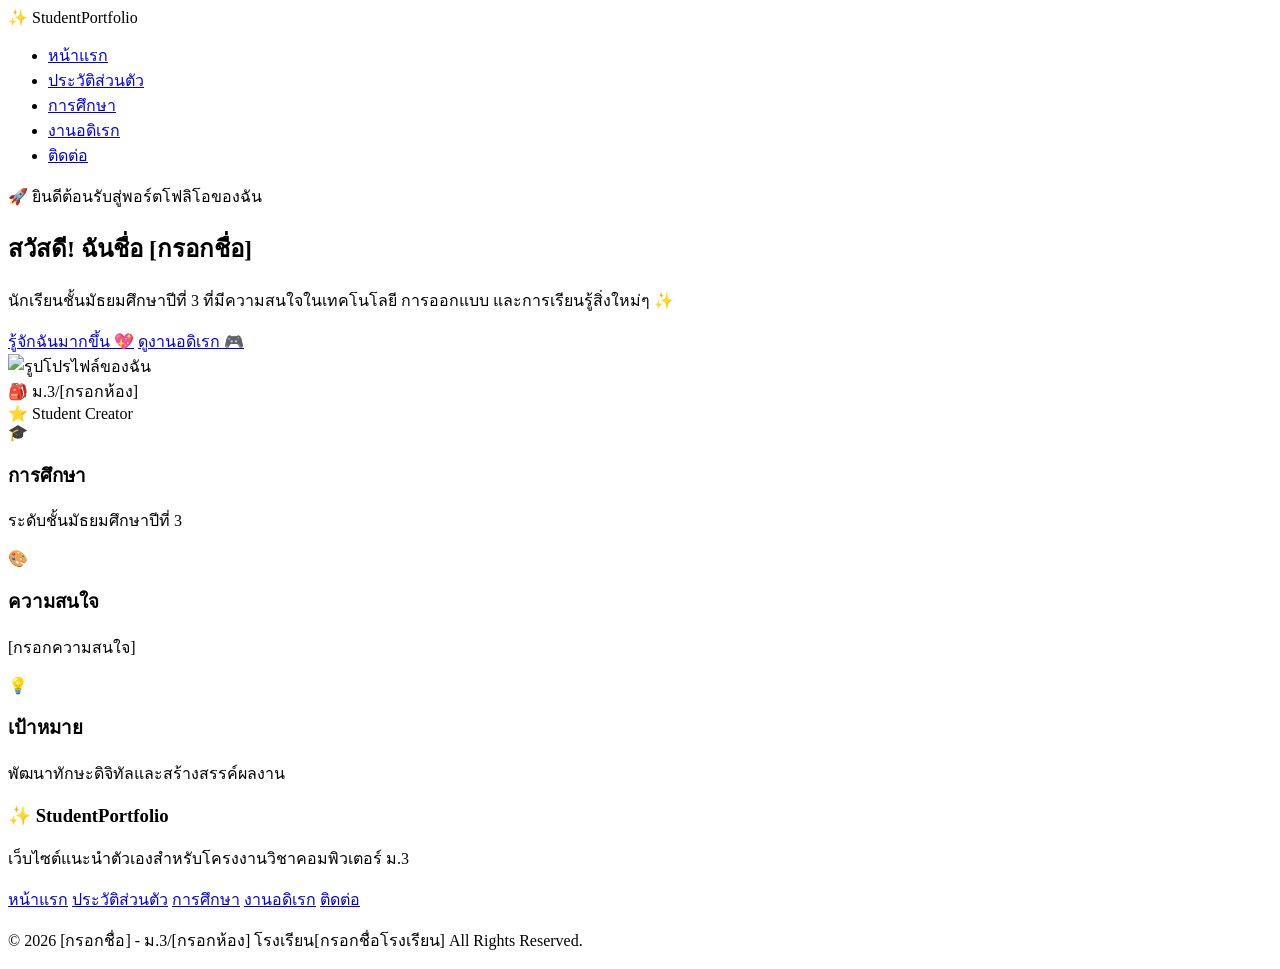
==== index.html @ 70a2127f "Create index.html" ====
<!DOCTYPE html>
<html lang="th">
<head>
    <meta charset="UTF-8">
    <meta name="viewport" content="width=device-width, initial-scale=1.0">
    <title>หน้าแรก - Modern Cartoon Portfolio</title>
    <link rel="stylesheet" href="style.css">
    <link href="https://fonts.googleapis.com/css2?family=Kanit:wght@300;400;600;700&display=swap" rel="stylesheet">
</head>
<body>

    <header class="navbar-container">
        <nav class="navbar">
            <div class="logo">✨ StudentPortfolio</div>
            <ul class="nav-links">
                <li><a href="index.html" class="active">หน้าแรก</a></li>
                <li><a href="profile.html">ประวัติส่วนตัว</a></li>
                <li><a href="education.html">การศึกษา</a></li>
                <li><a href="hobby.html">งานอดิเรก</a></li>
                <li><a href="contact.html">ติดต่อ</a></li>
            </ul>
        </nav>
    </header>

    <main>
        <section class="hero-section">
            <div class="hero-content">
                <span class="badge">🚀 ยินดีต้อนรับสู่พอร์ตโฟลิโอของฉัน</span>
                <h1 class="hero-title">สวัสดี! ฉันชื่อ <span class="highlight">[กรอกชื่อ]</span></h1>
                <p class="hero-subtitle">นักเรียนชั้นมัธยมศึกษาปีที่ 3 ที่มีความสนใจในเทคโนโลยี การออกแบบ และการเรียนรู้สิ่งใหม่ๆ ✨</p>
                
                <div class="hero-buttons">
                    <a href="profile.html" class="btn btn-primary">รู้จักฉันมากขึ้น 💖</a>
                    <a href="hobby.html" class="btn btn-secondary">ดูงานอดิเรก 🎮</a>
                </div>
            </div>

            <div class="hero-image-container">
                <div class="profile-bg-circle"></div>
                <img src="https://placehold.co/400x400/FF80AB/FFFFFF/png?text=My+Profile" alt="รูปโปรไฟล์ของฉัน" class="hero-profile-img">
                <div class="floating-badge badge-1">🎒 ม.3/[กรอกห้อง]</div>
                <div class="floating-badge badge-2">⭐ Student Creator</div>
            </div>
        </section>

        <section class="quick-highlights">
            <div class="highlight-card">
                <div class="card-icon">🎓</div>
                <h3>การศึกษา</h3>
                <p>ระดับชั้นมัธยมศึกษาปีที่ 3</p>
            </div>
            <div class="highlight-card">
                <div class="card-icon">🎨</div>
                <h3>ความสนใจ</h3>
                <p>[กรอกความสนใจ]</p>
            </div>
            <div class="highlight-card">
                <div class="card-icon">💡</div>
                <h3>เป้าหมาย</h3>
                <p>พัฒนาทักษะดิจิทัลและสร้างสรรค์ผลงาน</p>
            </div>
        </section>
    </main>

    <footer class="footer">
        <div class="footer-content">
            <div class="footer-brand">
                <h3>✨ StudentPortfolio</h3>
                <p>เว็บไซต์แนะนำตัวเองสำหรับโครงงานวิชาคอมพิวเตอร์ ม.3</p>
            </div>
            <div class="footer-links">
                <a href="index.html">หน้าแรก</a>
                <a href="profile.html">ประวัติส่วนตัว</a>
                <a href="education.html">การศึกษา</a>
                <a href="hobby.html">งานอดิเรก</a>
                <a href="contact.html">ติดต่อ</a>
            </div>
        </div>
        <div class="footer-bottom">
            <p>&copy; 2026 [กรอกชื่อ] - ม.3/[กรอกห้อง] โรงเรียน[กรอกชื่อโรงเรียน] All Rights Reserved.</p>
        </div>
    </footer>

</body>
</html>
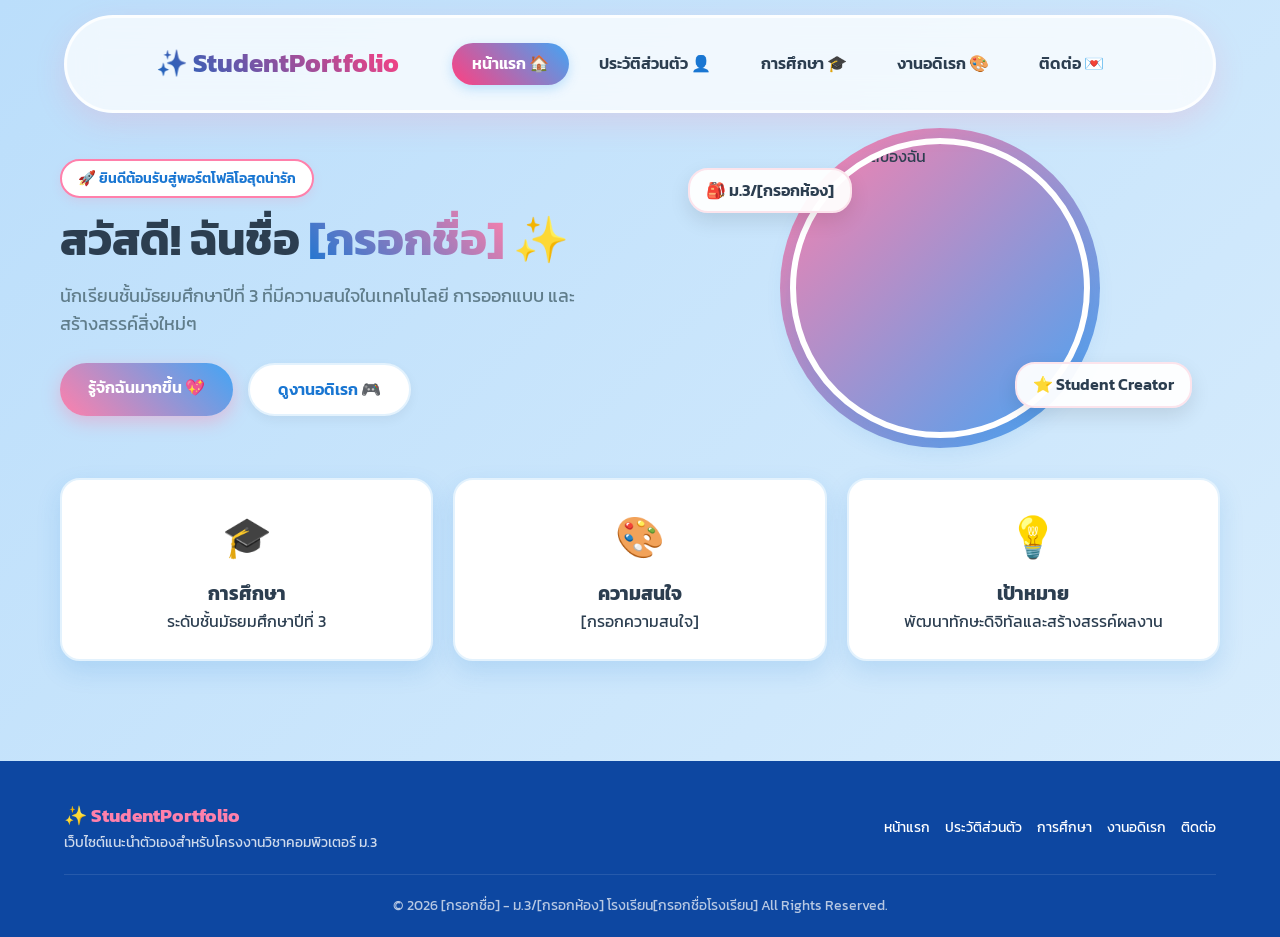
==== commit b7138367: "Update index.html" ====
--- a/index.html
+++ b/index.html
@@ -13,11 +13,11 @@
         <nav class="navbar">
             <div class="logo">✨ StudentPortfolio</div>
             <ul class="nav-links">
-                <li><a href="index.html" class="active">หน้าแรก</a></li>
-                <li><a href="profile.html">ประวัติส่วนตัว</a></li>
-                <li><a href="education.html">การศึกษา</a></li>
-                <li><a href="hobby.html">งานอดิเรก</a></li>
-                <li><a href="contact.html">ติดต่อ</a></li>
+                <li><a href="index.html" class="active">หน้าแรก 🏠</a></li>
+                <li><a href="profile.html">ประวัติส่วนตัว 👤</a></li>
+                <li><a href="education.html">การศึกษา 🎓</a></li>
+                <li><a href="hobby.html">งานอดิเรก 🎨</a></li>
+                <li><a href="contact.html">ติดต่อ 💌</a></li>
             </ul>
         </nav>
     </header>
@@ -25,9 +25,9 @@
     <main>
         <section class="hero-section">
             <div class="hero-content">
-                <span class="badge">🚀 ยินดีต้อนรับสู่พอร์ตโฟลิโอของฉัน</span>
-                <h1 class="hero-title">สวัสดี! ฉันชื่อ <span class="highlight">[กรอกชื่อ]</span></h1>
-                <p class="hero-subtitle">นักเรียนชั้นมัธยมศึกษาปีที่ 3 ที่มีความสนใจในเทคโนโลยี การออกแบบ และการเรียนรู้สิ่งใหม่ๆ ✨</p>
+                <span class="badge">🚀 ยินดีต้อนรับสู่พอร์ตโฟลิโอสุดน่ารัก</span>
+                <h1 class="hero-title">สวัสดี! ฉันชื่อ <span class="highlight">[กรอกชื่อ]</span> ✨</h1>
+                <p class="hero-subtitle">นักเรียนชั้นมัธยมศึกษาปีที่ 3 ที่มีความสนใจในเทคโนโลยี การออกแบบ และสร้างสรรค์สิ่งใหม่ๆ</p>
                 
                 <div class="hero-buttons">
                     <a href="profile.html" class="btn btn-primary">รู้จักฉันมากขึ้น 💖</a>
--- a/style.css
+++ b/style.css
@@ -0,0 +1,874 @@
+/* ==========================================
+   RESET & GLOBAL VARIABLES (ชมพู - ฟ้า Cartoon Theme)
+   ========================================== */
+:root {
+    --primary-blue: #1976D2;
+    --light-blue: #42A5F5;
+    --soft-blue: #E3F2FD;
+    --deep-blue: #0D47A1;
+    --pink-accent: #FF80AB;
+    --pink-light: #FCE4EC;
+    --pink-hover: #FF4081;
+    --white: #FFFFFF;
+    --text-color: #2C3E50;
+    --text-muted: #607D8B;
+    --card-shadow: 0 10px 25px rgba(25, 118, 210, 0.12);
+    --hover-shadow: 0 15px 30px rgba(255, 128, 171, 0.25);
+    --border-radius-lg: 24px;
+    --border-radius-md: 16px;
+    --border-radius-sm: 8px;
+    --transition: all 0.3s cubic-bezier(0.25, 0.8, 0.25, 1);
+}
+
+* {
+    margin: 0;
+    padding: 0;
+    box-sizing: border-box;
+}
+
+body {
+    font-family: 'Kanit', sans-serif;
+    background: linear-gradient(135deg, #FCE4EC 0%, #E3F2FD 50%, #FFF3E0 100%);
+    color: var(--text-color);
+    line-height: 1.6;
+    min-height: 100vh;
+    display: flex;
+    flex-direction: column;
+}
+
+main {
+    flex: 1;
+}
+
+/* ==========================================
+   NAVIGATION BAR
+   ========================================== */
+.navbar-container {
+    position: sticky;
+    top: 0;
+    z-index: 1000;
+    padding: 15px 5%;
+    background: rgba(255, 255, 255, 0.85);
+    backdrop-filter: blur(12px);
+    border-bottom: 2px solid rgba(255, 128, 171, 0.2);
+    box-shadow: 0 4px 20px rgba(0, 0, 0, 0.03);
+}
+
+.navbar {
+    display: flex;
+    justify-content: space-between;
+    align-items: center;
+    max-width: 1200px;
+    margin: 0 auto;
+}
+
+.logo {
+    font-size: 1.5rem;
+    font-weight: 700;
+    background: linear-gradient(45deg, var(--deep-blue), var(--pink-accent));
+    -webkit-background-clip: text;
+    -webkit-text-fill-color: transparent;
+}
+
+.nav-links {
+    display: flex;
+    list-style: none;
+    gap: 15px;
+}
+
+.nav-links a {
+    text-decoration: none;
+    color: var(--text-color);
+    font-weight: 500;
+    padding: 8px 18px;
+    border-radius: 20px;
+    transition: var(--transition);
+}
+
+.nav-links a:hover,
+.nav-links a.active {
+    background: linear-gradient(45deg, var(--light-blue), var(--pink-accent));
+    color: var(--white);
+    box-shadow: 0 4px 12px rgba(66, 165, 245, 0.3);
+}
+
+/* ==========================================
+   HERO SECTION
+   ========================================== */
+.hero-section {
+    display: flex;
+    align-items: center;
+    justify-content: space-between;
+    max-width: 1200px;
+    margin: 40px auto;
+    padding: 0 20px;
+    gap: 40px;
+}
+
+.hero-content {
+    flex: 1;
+}
+
+.badge {
+    display: inline-block;
+    padding: 6px 16px;
+    background-color: var(--white);
+    color: var(--primary-blue);
+    border: 2px solid var(--pink-accent);
+    border-radius: 50px;
+    font-size: 0.9rem;
+    font-weight: 600;
+    margin-bottom: 15px;
+    box-shadow: 0 4px 10px rgba(255, 128, 171, 0.15);
+}
+
+.hero-title {
+    font-size: 2.8rem;
+    line-height: 1.2;
+    margin-bottom: 15px;
+}
+
+.hero-title .highlight {
+    background: linear-gradient(45deg, var(--primary-blue), var(--pink-accent));
+    -webkit-background-clip: text;
+    -webkit-text-fill-color: transparent;
+}
+
+.hero-subtitle {
+    font-size: 1.1rem;
+    color: var(--text-muted);
+    margin-bottom: 25px;
+}
+
+.hero-buttons {
+    display: flex;
+    gap: 15px;
+}
+
+.btn {
+    display: inline-block;
+    padding: 12px 28px;
+    border-radius: 50px;
+    text-decoration: none;
+    font-weight: 600;
+    transition: var(--transition);
+    cursor: pointer;
+    border: none;
+}
+
+.btn-primary {
+    background: linear-gradient(45deg, var(--pink-accent), var(--light-blue));
+    color: var(--white);
+    box-shadow: 0 6px 18px rgba(255, 128, 171, 0.4);
+}
+
+.btn-primary:hover {
+    transform: translateY(-3px) scale(1.02);
+    box-shadow: 0 10px 22px rgba(255, 128, 171, 0.6);
+}
+
+.btn-secondary {
+    background-color: var(--white);
+    color: var(--primary-blue);
+    border: 2px solid var(--soft-blue);
+    box-shadow: 0 4px 12px rgba(0, 0, 0, 0.05);
+}
+
+.btn-secondary:hover {
+    background-color: var(--soft-blue);
+    transform: translateY(-3px);
+}
+
+.btn-sm {
+    padding: 8px 18px;
+    font-size: 0.9rem;
+}
+
+/* Hero Image & Floating Badges */
+.hero-image-container {
+    position: relative;
+    flex: 1;
+    display: flex;
+    justify-content: center;
+    align-items: center;
+}
+
+.profile-bg-circle {
+    position: absolute;
+    width: 320px;
+    height: 320px;
+    background: linear-gradient(135deg, var(--pink-accent), var(--light-blue));
+    border-radius: 50%;
+    z-index: 1;
+    animation: pulse 4s infinite ease-in-out;
+}
+
+.hero-profile-img {
+    position: relative;
+    z-index: 2;
+    width: 300px;
+    height: 300px;
+    object-fit: cover;
+    border-radius: 50%;
+    border: 6px solid var(--white);
+    box-shadow: var(--card-shadow);
+    transition: var(--transition);
+}
+
+.hero-profile-img:hover {
+    transform: scale(1.05) rotate(2deg);
+}
+
+.floating-badge {
+    position: absolute;
+    z-index: 3;
+    background: rgba(255, 255, 255, 0.95);
+    padding: 8px 16px;
+    border-radius: 20px;
+    font-weight: 600;
+    box-shadow: 0 8px 20px rgba(0,0,0,0.1);
+    border: 2px solid var(--pink-light);
+    animation: float 3s infinite ease-in-out;
+}
+
+.badge-1 { top: 10%; left: 5%; }
+.badge-2 { bottom: 10%; right: 5%; animation-delay: 1.5s; }
+
+/* Keyframe Animations */
+@keyframes float {
+    0%, 100% { transform: translateY(0); }
+    50% { transform: translateY(-10px); }
+}
+
+@keyframes pulse {
+    0%, 100% { transform: scale(1); opacity: 0.8; }
+    50% { transform: scale(1.05); opacity: 1; }
+}
+
+/* ==========================================
+   HIGHLIGHT CARDS (หน้าแรก)
+   ========================================== */
+.quick-highlights {
+    display: grid;
+    grid-template-columns: repeat(auto-fit, minmax(250px, 1fr));
+    gap: 20px;
+    max-width: 1200px;
+    margin: 40px auto;
+    padding: 0 20px;
+}
+
+.highlight-card {
+    background: var(--white);
+    padding: 25px;
+    border-radius: var(--border-radius-md);
+    box-shadow: var(--card-shadow);
+    text-align: center;
+    border: 2px solid var(--soft-blue);
+    transition: var(--transition);
+}
+
+.highlight-card:hover {
+    transform: translateY(-8px);
+    border-color: var(--pink-accent);
+    box-shadow: var(--hover-shadow);
+}
+
+.card-icon {
+    font-size: 2.5rem;
+    margin-bottom: 10px;
+}
+
+/* ==========================================
+   PAGE HEADERS (หน้าย่อย)
+   ========================================== */
+.page-container {
+    max-width: 1100px;
+    margin: 40px auto;
+    padding: 0 20px;
+}
+
+.page-header {
+    text-align: center;
+    margin-bottom: 40px;
+}
+
+.page-header h2 {
+    font-size: 2.2rem;
+    color: var(--deep-blue);
+    margin-top: 10px;
+}
+
+.page-header p {
+    color: var(--text-muted);
+}
+
+/* ==========================================
+   PROFILE PAGE DESIGN
+   ========================================== */
+.profile-portfolio-grid {
+    display: grid;
+    grid-template-columns: 1fr 2fr;
+    gap: 30px;
+    background: var(--white);
+    padding: 30px;
+    border-radius: var(--border-radius-lg);
+    box-shadow: var(--card-shadow);
+    border: 2px solid var(--pink-light);
+}
+
+.profile-card-left {
+    text-align: center;
+    padding: 20px;
+    background: linear-gradient(180deg, var(--soft-blue), var(--white));
+    border-radius: var(--border-radius-md);
+}
+
+.profile-avatar-wrapper {
+    margin-bottom: 15px;
+}
+
+.profile-avatar {
+    width: 180px;
+    height: 180px;
+    border-radius: 50%;
+    border: 4px solid var(--pink-accent);
+    box-shadow: 0 6px 15px rgba(0,0,0,0.1);
+}
+
+.profile-name {
+    font-size: 1.4rem;
+    color: var(--deep-blue);
+}
+
+.profile-status {
+    display: inline-block;
+    margin-top: 5px;
+    font-size: 0.9rem;
+    color: var(--pink-hover);
+    font-weight: 600;
+}
+
+.info-card-group {
+    display: grid;
+    grid-template-columns: repeat(auto-fit, minmax(200px, 1fr));
+    gap: 15px;
+    margin-bottom: 25px;
+}
+
+.info-item {
+    background: var(--soft-blue);
+    padding: 12px 16px;
+    border-radius: var(--border-radius-sm);
+    border-left: 4px solid var(--light-blue);
+}
+
+.info-label {
+    display: block;
+    font-size: 0.85rem;
+    color: var(--text-muted);
+}
+
+.info-value {
+    font-weight: 600;
+    color: var(--text-color);
+}
+
+.about-me-box {
+    background: var(--pink-light);
+    padding: 20px;
+    border-radius: var(--border-radius-md);
+    border: 1px dashed var(--pink-accent);
+}
+
+.about-me-box h3 {
+    color: var(--pink-hover);
+    margin-bottom: 8px;
+}
+
+/* ==========================================
+   EDUCATION PAGE DESIGN (TIMELINE & TABLE)
+   ========================================== */
+.timeline-section {
+    margin-bottom: 50px;
+}
+
+.timeline {
+    position: relative;
+    max-width: 800px;
+    margin: 0 auto;
+    padding: 20px 0;
+}
+
+.timeline::before {
+    content: '';
+    position: absolute;
+    top: 0;
+    bottom: 0;
+    left: 30px;
+    width: 4px;
+    background: linear-gradient(180deg, var(--pink-accent), var(--light-blue));
+    border-radius: 2px;
+}
+
+.timeline-item {
+    position: relative;
+    padding-left: 80px;
+    margin-bottom: 30px;
+}
+
+.timeline-dot {
+    position: absolute;
+    left: 12px;
+    top: 0;
+    width: 40px;
+    height: 40px;
+    background: var(--white);
+    border: 3px solid var(--primary-blue);
+    border-radius: 50%;
+    display: flex;
+    align-items: center;
+    justify-content: center;
+    font-size: 1.2rem;
+    z-index: 2;
+    box-shadow: 0 4px 10px rgba(0,0,0,0.1);
+}
+
+.active-timeline .timeline-dot {
+    border-color: var(--pink-accent);
+    background: var(--pink-light);
+}
+
+.timeline-content {
+    background: var(--white);
+    padding: 20px;
+    border-radius: var(--border-radius-md);
+    box-shadow: var(--card-shadow);
+    border: 1px solid var(--soft-blue);
+}
+
+.timeline-date {
+    display: inline-block;
+    padding: 2px 10px;
+    background: var(--soft-blue);
+    color: var(--primary-blue);
+    border-radius: 12px;
+    font-size: 0.85rem;
+    font-weight: 600;
+    margin-bottom: 8px;
+}
+
+.edu-highlights {
+    background: var(--white);
+    padding: 30px;
+    border-radius: var(--border-radius-lg);
+    box-shadow: var(--card-shadow);
+}
+
+.subject-tags {
+    display: flex;
+    flex-wrap: wrap;
+    gap: 10px;
+    margin: 15px 0 30px 0;
+}
+
+.tag {
+    background: linear-gradient(45deg, var(--soft-blue), var(--pink-light));
+    padding: 8px 16px;
+    border-radius: 20px;
+    font-weight: 500;
+    border: 1px solid var(--pink-accent);
+}
+
+/* Table Design */
+.edu-table-container {
+    overflow-x: auto;
+}
+
+.edu-table {
+    width: 100%;
+    border-collapse: collapse;
+    margin-top: 10px;
+}
+
+.edu-table th, .edu-table td {
+    padding: 14px 18px;
+    text-align: left;
+}
+
+.edu-table th {
+    background: var(--soft-blue);
+    color: var(--deep-blue);
+}
+
+.edu-table tr {
+    border-bottom: 1px solid var(--pink-light);
+}
+
+.status-badge {
+    padding: 4px 10px;
+    border-radius: 12px;
+    font-size: 0.85rem;
+    font-weight: 600;
+}
+
+.status-badge.done {
+    background: #E8F5E9;
+    color: #2E7D32;
+}
+
+.status-badge.active {
+    background: var(--pink-light);
+    color: var(--pink-hover);
+}
+
+/* ==========================================
+   HOBBY PAGE DESIGN
+   ========================================== */
+.hobby-grid {
+    display: grid;
+    grid-template-columns: repeat(auto-fit, minmax(280px, 1fr));
+    gap: 25px;
+}
+
+.hobby-card {
+    background: var(--white);
+    padding: 30px 20px;
+    border-radius: var(--border-radius-md);
+    box-shadow: var(--card-shadow);
+    text-align: center;
+    position: relative;
+    transition: var(--transition);
+    display: flex;
+    flex-direction: column;
+    align-items: center;
+}
+
+.card-pink { border-top: 5px solid var(--pink-accent); }
+.card-blue { border-top: 5px solid var(--light-blue); }
+
+.hobby-card:hover {
+    transform: translateY(-10px) scale(1.02);
+    box-shadow: var(--hover-shadow);
+}
+
+.hobby-icon {
+    font-size: 3rem;
+    margin-bottom: 15px;
+}
+
+.hobby-card h3 {
+    margin-bottom: 10px;
+    color: var(--deep-blue);
+}
+
+.hobby-card p {
+    font-size: 0.95rem;
+    color: var(--text-muted);
+    margin-bottom: 20px;
+    flex: 1;
+}
+
+.hobby-tag {
+    font-size: 0.8rem;
+    background: var(--soft-blue);
+    color: var(--primary-blue);
+    padding: 4px 12px;
+    border-radius: 12px;
+    font-weight: 600;
+}
+
+/* ==========================================
+   CONTACT PAGE DESIGN
+   ========================================== */
+.contact-grid {
+    display: grid;
+    grid-template-columns: repeat(auto-fit, minmax(280px, 1fr));
+    gap: 25px;
+    margin-bottom: 40px;
+}
+
+.contact-card {
+    background: var(--white);
+    padding: 30px 20px;
+    border-radius: var(--border-radius-md);
+    box-shadow: var(--card-shadow);
+    text-align: center;
+    border: 2px solid var(--soft-blue);
+    transition: var(--transition);
+}
+
+.contact-card:hover {
+    border-color: var(--pink-accent);
+    transform: translateY(-50px);
+    transform: translateY(-5px);
+}
+
+.contact-icon {
+    font-size: 2.5rem;
+    margin-bottom: 10px;
+}
+
+.contact-card h3 {
+    margin-bottom: 5px;
+}
+
+.contact-card p {
+    color: var(--text-muted);
+    margin-bottom: 15px;
+}
+
+.cta-section {
+    text-align: center;
+}
+
+.cta-card {
+    background: linear-gradient(135deg, var(--primary-blue), var(--pink-accent));
+    color: var(--white);
+    padding: 40px 20px;
+    border-radius: var(--border-radius-lg);
+    box-shadow: var(--hover-shadow);
+}
+
+.cta-card h2 {
+    margin-bottom: 10px;
+}
+
+.cta-card p {
+    margin-bottom: 20px;
+    opacity: 0.9;
+}
+
+.cta-card .btn-primary {
+    background: var(--white);
+    color: var(--primary-blue);
+}
+
+.cta-card .btn-primary:hover {
+    background: var(--pink-light);
+    color: var(--pink-hover);
+}
+
+/* ==========================================
+   FOOTER
+   ========================================== */
+.footer {
+    background: var(--deep-blue);
+    color: var(--white);
+    padding: 40px 5% 20px 5%;
+    margin-top: 60px;
+}
+
+.footer-content {
+    max-width: 1200px;
+    margin: 0 auto;
+    display: flex;
+    justify-content: space-between;
+    align-items: center;
+    flex-wrap: wrap;
+    gap: 20px;
+    padding-bottom: 20px;
+    border-bottom: 1px solid rgba(255,255,255,0.1);
+}
+
+.footer-brand h3 {
+    color: var(--pink-accent);
+}
+
+.footer-brand p {
+    font-size: 0.9rem;
+    opacity: 0.8;
+}
+
+.footer-links {
+    display: flex;
+    gap: 15px;
+}
+
+.footer-links a {
+    color: var(--white);
+    text-decoration: none;
+    font-size: 0.9rem;
+    transition: var(--transition);
+}
+
+.footer-links a:hover {
+    color: var(--pink-accent);
+}
+
+.footer-bottom {
+    text-align: center;
+    padding-top: 20px;
+    font-size: 0.85rem;
+    opacity: 0.7;
+}
+
+/* ==========================================
+   RESPONSIVE DESIGN (MOBILE & TABLET)
+   ========================================== */
+@media (max-width: 768px) {
+    .navbar {
+        flex-direction: column;
+        gap: 15px;
+    }
+
+    .nav-links {
+        flex-wrap: wrap;
+        justify-content: center;
+    }
+
+    .hero-section {
+        flex-direction: column-reverse;
+        text-align: center;
+        margin: 20px auto;
+    }
+
+    .hero-buttons {
+        justify-content: center;
+    }
+
+    .profile-portfolio-grid {
+        grid-template-columns: 1fr;
+    }
+
+    .timeline::before {
+        left: 20px;
+    }
+
+    .timeline-item {
+        padding-left: 60px;
+    }
+
+    .timeline-dot {
+        left: 2px;
+    }
+
+    .footer-content {
+        flex-direction: column;
+        text-align: center;
+    }
+}
+/* ==========================================
+   CARTOON & SUPER-EFFECTS CSS (ชมพู-ฟ้า ม.3)
+   ========================================== */
+@import url('https://fonts.googleapis.com/css2?family=Kanit:wght@300;400;600;700&display=swap');
+
+:root {
+    --primary-blue: #1976D2;
+    --light-blue: #42A5F5;
+    --soft-blue: #E3F2FD;
+    --deep-blue: #0D47A1;
+    --pink-accent: #FF80AB;
+    --pink-light: #FCE4EC;
+    --pink-hover: #FF4081;
+    --white: #FFFFFF;
+    --text-color: #2C3E50;
+    --text-muted: #607D8B;
+    --card-shadow: 0 10px 25px rgba(25, 118, 210, 0.15);
+    --hover-shadow: 0 20px 35px rgba(255, 64, 129, 0.35);
+    --border-radius-lg: 30px;
+    --border-radius-md: 20px;
+    --border-radius-sm: 12px;
+    --transition: all 0.4s cubic-bezier(0.175, 0.885, 0.32, 1.275);
+}
+
+* {
+    margin: 0;
+    padding: 0;
+    box-sizing: border-box;
+}
+
+/* 🌟 Background แบบมีเอฟเฟกต์เคลื่อนที่ + แสงฟุ้ง */
+body {
+    font-family: 'Kanit', sans-serif;
+    background: linear-gradient(-45deg, #FFC1E3, #FCE4EC, #E3F2FD, #BBDEFB);
+    background-size: 400% 400%;
+    animation: gradientBG 10s ease infinite;
+    color: var(--text-color);
+    line-height: 1.6;
+    min-height: 100vh;
+    display: flex;
+    flex-direction: column;
+    overflow-x: hidden;
+}
+
+@keyframes gradientBG {
+    0% { background-position: 0% 50%; }
+    50% { background-position: 100% 50%; }
+    100% { background-position: 0% 50%; }
+}
+
+main {
+    flex: 1;
+}
+
+/* ==========================================
+   NAVIGATION BAR (Glassmorphism + Pop Animation)
+   ========================================== */
+.navbar-container {
+    position: sticky;
+    top: 15px;
+    z-index: 1000;
+    width: 90%;
+    max-width: 1200px;
+    margin: 0 auto;
+    background: rgba(255, 255, 255, 0.75);
+    backdrop-filter: blur(16px);
+    border: 3px solid rgba(255, 255, 255, 0.8);
+    border-radius: 50px;
+    box-shadow: 0 10px 30px rgba(255, 128, 171, 0.2);
+    transition: var(--transition);
+}
+
+.navbar {
+    display: flex;
+    justify-content: space-between;
+    align-items: center;
+    padding: 10px 25px;
+}
+
+/* โลโก้ดุ๊กดิ๊ก */
+.logo {
+    font-size: 1.6rem;
+    font-weight: 700;
+    background: linear-gradient(45deg, #1565C0, #FF4081);
+    -webkit-background-clip: text;
+    -webkit-text-fill-color: transparent;
+    display: inline-block;
+    animation: logoWobble 3s ease-in-out infinite;
+}
+
+@keyframes logoWobble {
+    0%, 100% { transform: rotate(0deg) scale(1); }
+    25% { transform: rotate(-3deg) scale(1.05); }
+    75% { transform: rotate(3deg) scale(1.05); }
+}
+
+.nav-links {
+    display: flex;
+    list-style: none;
+    gap: 10px;
+}
+
+.nav-links a {
+    text-decoration: none;
+    color: var(--text-color);
+    font-weight: 600;
+    padding: 8px 20px;
+    border-radius: 30px;
+    transition: var(--transition);
+    position: relative;
+    display: inline-block;
+}
+
+/* ลูกเล่นเมนูเด้ง + แสงเรือง */
+.nav-links a:hover {
+    transform: translateY(-4px) scale(1.1);
+    color: var(--pink-hover);
+    background: rgba(255, 255, 255, 0.9);
+    box-shadow: 0 5px 15px rgba(255, 64, 129, 0.25);
+}
+
+.nav-links a.active {
+    background: linear-gradient(45deg, #FF4081, #42A5F5);
+    color: var(--white);
+    box-shadow: 0 6px 1
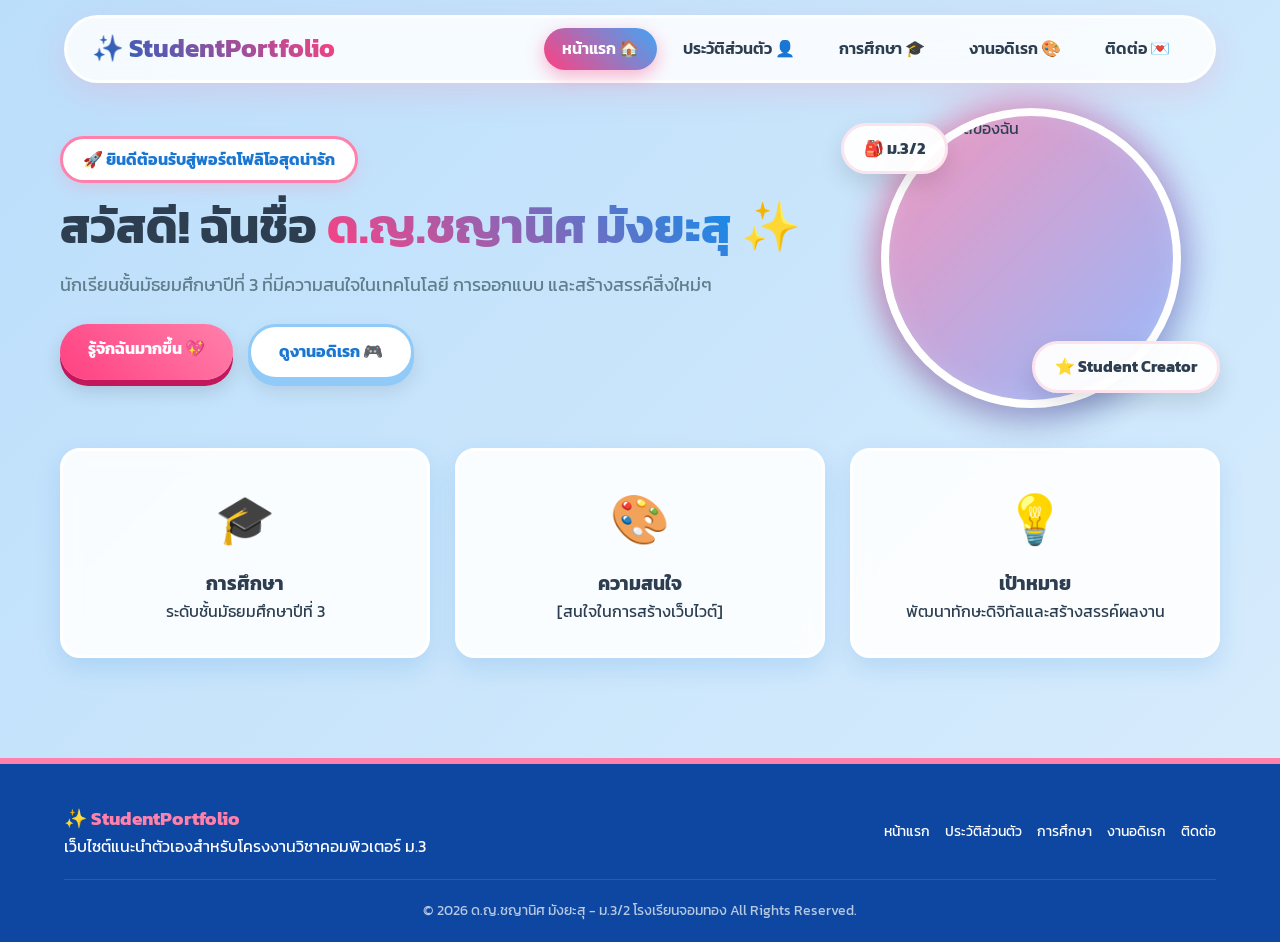
==== commit 98c76fdf: "Update index.html" ====
--- a/index.html
+++ b/index.html
@@ -26,7 +26,7 @@
         <section class="hero-section">
             <div class="hero-content">
                 <span class="badge">🚀 ยินดีต้อนรับสู่พอร์ตโฟลิโอสุดน่ารัก</span>
-                <h1 class="hero-title">สวัสดี! ฉันชื่อ <span class="highlight">[กรอกชื่อ]</span> ✨</h1>
+                <h1 class="hero-title">สวัสดี! ฉันชื่อ <span class="highlight">ด.ญ.ชญานิศ มังยะสุ</span> ✨</h1>
                 <p class="hero-subtitle">นักเรียนชั้นมัธยมศึกษาปีที่ 3 ที่มีความสนใจในเทคโนโลยี การออกแบบ และสร้างสรรค์สิ่งใหม่ๆ</p>
                 
                 <div class="hero-buttons">
@@ -38,7 +38,7 @@
             <div class="hero-image-container">
                 <div class="profile-bg-circle"></div>
                 <img src="https://placehold.co/400x400/FF80AB/FFFFFF/png?text=My+Profile" alt="รูปโปรไฟล์ของฉัน" class="hero-profile-img">
-                <div class="floating-badge badge-1">🎒 ม.3/[กรอกห้อง]</div>
+                <div class="floating-badge badge-1">🎒 ม.3/2</div>
                 <div class="floating-badge badge-2">⭐ Student Creator</div>
             </div>
         </section>
@@ -52,7 +52,7 @@
             <div class="highlight-card">
                 <div class="card-icon">🎨</div>
                 <h3>ความสนใจ</h3>
-                <p>[กรอกความสนใจ]</p>
+                <p>[สนใจในการสร้างเว็บไวต์]</p>
             </div>
             <div class="highlight-card">
                 <div class="card-icon">💡</div>
@@ -77,7 +77,7 @@
             </div>
         </div>
         <div class="footer-bottom">
-            <p>&copy; 2026 [กรอกชื่อ] - ม.3/[กรอกห้อง] โรงเรียน[กรอกชื่อโรงเรียน] All Rights Reserved.</p>
+            <p>&copy; 2026 ด.ญ.ชญานิศ มังยะสุ - ม.3/2 โรงเรียนจอมทอง All Rights Reserved.</p>
         </div>
     </footer>
 
--- a/style.css
+++ b/style.css
@@ -1,752 +1,3 @@
-/* ==========================================
-   RESET & GLOBAL VARIABLES (ชมพู - ฟ้า Cartoon Theme)
-   ========================================== */
-:root {
-    --primary-blue: #1976D2;
-    --light-blue: #42A5F5;
-    --soft-blue: #E3F2FD;
-    --deep-blue: #0D47A1;
-    --pink-accent: #FF80AB;
-    --pink-light: #FCE4EC;
-    --pink-hover: #FF4081;
-    --white: #FFFFFF;
-    --text-color: #2C3E50;
-    --text-muted: #607D8B;
-    --card-shadow: 0 10px 25px rgba(25, 118, 210, 0.12);
-    --hover-shadow: 0 15px 30px rgba(255, 128, 171, 0.25);
-    --border-radius-lg: 24px;
-    --border-radius-md: 16px;
-    --border-radius-sm: 8px;
-    --transition: all 0.3s cubic-bezier(0.25, 0.8, 0.25, 1);
-}
-
-* {
-    margin: 0;
-    padding: 0;
-    box-sizing: border-box;
-}
-
-body {
-    font-family: 'Kanit', sans-serif;
-    background: linear-gradient(135deg, #FCE4EC 0%, #E3F2FD 50%, #FFF3E0 100%);
-    color: var(--text-color);
-    line-height: 1.6;
-    min-height: 100vh;
-    display: flex;
-    flex-direction: column;
-}
-
-main {
-    flex: 1;
-}
-
-/* ==========================================
-   NAVIGATION BAR
-   ========================================== */
-.navbar-container {
-    position: sticky;
-    top: 0;
-    z-index: 1000;
-    padding: 15px 5%;
-    background: rgba(255, 255, 255, 0.85);
-    backdrop-filter: blur(12px);
-    border-bottom: 2px solid rgba(255, 128, 171, 0.2);
-    box-shadow: 0 4px 20px rgba(0, 0, 0, 0.03);
-}
-
-.navbar {
-    display: flex;
-    justify-content: space-between;
-    align-items: center;
-    max-width: 1200px;
-    margin: 0 auto;
-}
-
-.logo {
-    font-size: 1.5rem;
-    font-weight: 700;
-    background: linear-gradient(45deg, var(--deep-blue), var(--pink-accent));
-    -webkit-background-clip: text;
-    -webkit-text-fill-color: transparent;
-}
-
-.nav-links {
-    display: flex;
-    list-style: none;
-    gap: 15px;
-}
-
-.nav-links a {
-    text-decoration: none;
-    color: var(--text-color);
-    font-weight: 500;
-    padding: 8px 18px;
-    border-radius: 20px;
-    transition: var(--transition);
-}
-
-.nav-links a:hover,
-.nav-links a.active {
-    background: linear-gradient(45deg, var(--light-blue), var(--pink-accent));
-    color: var(--white);
-    box-shadow: 0 4px 12px rgba(66, 165, 245, 0.3);
-}
-
-/* ==========================================
-   HERO SECTION
-   ========================================== */
-.hero-section {
-    display: flex;
-    align-items: center;
-    justify-content: space-between;
-    max-width: 1200px;
-    margin: 40px auto;
-    padding: 0 20px;
-    gap: 40px;
-}
-
-.hero-content {
-    flex: 1;
-}
-
-.badge {
-    display: inline-block;
-    padding: 6px 16px;
-    background-color: var(--white);
-    color: var(--primary-blue);
-    border: 2px solid var(--pink-accent);
-    border-radius: 50px;
-    font-size: 0.9rem;
-    font-weight: 600;
-    margin-bottom: 15px;
-    box-shadow: 0 4px 10px rgba(255, 128, 171, 0.15);
-}
-
-.hero-title {
-    font-size: 2.8rem;
-    line-height: 1.2;
-    margin-bottom: 15px;
-}
-
-.hero-title .highlight {
-    background: linear-gradient(45deg, var(--primary-blue), var(--pink-accent));
-    -webkit-background-clip: text;
-    -webkit-text-fill-color: transparent;
-}
-
-.hero-subtitle {
-    font-size: 1.1rem;
-    color: var(--text-muted);
-    margin-bottom: 25px;
-}
-
-.hero-buttons {
-    display: flex;
-    gap: 15px;
-}
-
-.btn {
-    display: inline-block;
-    padding: 12px 28px;
-    border-radius: 50px;
-    text-decoration: none;
-    font-weight: 600;
-    transition: var(--transition);
-    cursor: pointer;
-    border: none;
-}
-
-.btn-primary {
-    background: linear-gradient(45deg, var(--pink-accent), var(--light-blue));
-    color: var(--white);
-    box-shadow: 0 6px 18px rgba(255, 128, 171, 0.4);
-}
-
-.btn-primary:hover {
-    transform: translateY(-3px) scale(1.02);
-    box-shadow: 0 10px 22px rgba(255, 128, 171, 0.6);
-}
-
-.btn-secondary {
-    background-color: var(--white);
-    color: var(--primary-blue);
-    border: 2px solid var(--soft-blue);
-    box-shadow: 0 4px 12px rgba(0, 0, 0, 0.05);
-}
-
-.btn-secondary:hover {
-    background-color: var(--soft-blue);
-    transform: translateY(-3px);
-}
-
-.btn-sm {
-    padding: 8px 18px;
-    font-size: 0.9rem;
-}
-
-/* Hero Image & Floating Badges */
-.hero-image-container {
-    position: relative;
-    flex: 1;
-    display: flex;
-    justify-content: center;
-    align-items: center;
-}
-
-.profile-bg-circle {
-    position: absolute;
-    width: 320px;
-    height: 320px;
-    background: linear-gradient(135deg, var(--pink-accent), var(--light-blue));
-    border-radius: 50%;
-    z-index: 1;
-    animation: pulse 4s infinite ease-in-out;
-}
-
-.hero-profile-img {
-    position: relative;
-    z-index: 2;
-    width: 300px;
-    height: 300px;
-    object-fit: cover;
-    border-radius: 50%;
-    border: 6px solid var(--white);
-    box-shadow: var(--card-shadow);
-    transition: var(--transition);
-}
-
-.hero-profile-img:hover {
-    transform: scale(1.05) rotate(2deg);
-}
-
-.floating-badge {
-    position: absolute;
-    z-index: 3;
-    background: rgba(255, 255, 255, 0.95);
-    padding: 8px 16px;
-    border-radius: 20px;
-    font-weight: 600;
-    box-shadow: 0 8px 20px rgba(0,0,0,0.1);
-    border: 2px solid var(--pink-light);
-    animation: float 3s infinite ease-in-out;
-}
-
-.badge-1 { top: 10%; left: 5%; }
-.badge-2 { bottom: 10%; right: 5%; animation-delay: 1.5s; }
-
-/* Keyframe Animations */
-@keyframes float {
-    0%, 100% { transform: translateY(0); }
-    50% { transform: translateY(-10px); }
-}
-
-@keyframes pulse {
-    0%, 100% { transform: scale(1); opacity: 0.8; }
-    50% { transform: scale(1.05); opacity: 1; }
-}
-
-/* ==========================================
-   HIGHLIGHT CARDS (หน้าแรก)
-   ========================================== */
-.quick-highlights {
-    display: grid;
-    grid-template-columns: repeat(auto-fit, minmax(250px, 1fr));
-    gap: 20px;
-    max-width: 1200px;
-    margin: 40px auto;
-    padding: 0 20px;
-}
-
-.highlight-card {
-    background: var(--white);
-    padding: 25px;
-    border-radius: var(--border-radius-md);
-    box-shadow: var(--card-shadow);
-    text-align: center;
-    border: 2px solid var(--soft-blue);
-    transition: var(--transition);
-}
-
-.highlight-card:hover {
-    transform: translateY(-8px);
-    border-color: var(--pink-accent);
-    box-shadow: var(--hover-shadow);
-}
-
-.card-icon {
-    font-size: 2.5rem;
-    margin-bottom: 10px;
-}
-
-/* ==========================================
-   PAGE HEADERS (หน้าย่อย)
-   ========================================== */
-.page-container {
-    max-width: 1100px;
-    margin: 40px auto;
-    padding: 0 20px;
-}
-
-.page-header {
-    text-align: center;
-    margin-bottom: 40px;
-}
-
-.page-header h2 {
-    font-size: 2.2rem;
-    color: var(--deep-blue);
-    margin-top: 10px;
-}
-
-.page-header p {
-    color: var(--text-muted);
-}
-
-/* ==========================================
-   PROFILE PAGE DESIGN
-   ========================================== */
-.profile-portfolio-grid {
-    display: grid;
-    grid-template-columns: 1fr 2fr;
-    gap: 30px;
-    background: var(--white);
-    padding: 30px;
-    border-radius: var(--border-radius-lg);
-    box-shadow: var(--card-shadow);
-    border: 2px solid var(--pink-light);
-}
-
-.profile-card-left {
-    text-align: center;
-    padding: 20px;
-    background: linear-gradient(180deg, var(--soft-blue), var(--white));
-    border-radius: var(--border-radius-md);
-}
-
-.profile-avatar-wrapper {
-    margin-bottom: 15px;
-}
-
-.profile-avatar {
-    width: 180px;
-    height: 180px;
-    border-radius: 50%;
-    border: 4px solid var(--pink-accent);
-    box-shadow: 0 6px 15px rgba(0,0,0,0.1);
-}
-
-.profile-name {
-    font-size: 1.4rem;
-    color: var(--deep-blue);
-}
-
-.profile-status {
-    display: inline-block;
-    margin-top: 5px;
-    font-size: 0.9rem;
-    color: var(--pink-hover);
-    font-weight: 600;
-}
-
-.info-card-group {
-    display: grid;
-    grid-template-columns: repeat(auto-fit, minmax(200px, 1fr));
-    gap: 15px;
-    margin-bottom: 25px;
-}
-
-.info-item {
-    background: var(--soft-blue);
-    padding: 12px 16px;
-    border-radius: var(--border-radius-sm);
-    border-left: 4px solid var(--light-blue);
-}
-
-.info-label {
-    display: block;
-    font-size: 0.85rem;
-    color: var(--text-muted);
-}
-
-.info-value {
-    font-weight: 600;
-    color: var(--text-color);
-}
-
-.about-me-box {
-    background: var(--pink-light);
-    padding: 20px;
-    border-radius: var(--border-radius-md);
-    border: 1px dashed var(--pink-accent);
-}
-
-.about-me-box h3 {
-    color: var(--pink-hover);
-    margin-bottom: 8px;
-}
-
-/* ==========================================
-   EDUCATION PAGE DESIGN (TIMELINE & TABLE)
-   ========================================== */
-.timeline-section {
-    margin-bottom: 50px;
-}
-
-.timeline {
-    position: relative;
-    max-width: 800px;
-    margin: 0 auto;
-    padding: 20px 0;
-}
-
-.timeline::before {
-    content: '';
-    position: absolute;
-    top: 0;
-    bottom: 0;
-    left: 30px;
-    width: 4px;
-    background: linear-gradient(180deg, var(--pink-accent), var(--light-blue));
-    border-radius: 2px;
-}
-
-.timeline-item {
-    position: relative;
-    padding-left: 80px;
-    margin-bottom: 30px;
-}
-
-.timeline-dot {
-    position: absolute;
-    left: 12px;
-    top: 0;
-    width: 40px;
-    height: 40px;
-    background: var(--white);
-    border: 3px solid var(--primary-blue);
-    border-radius: 50%;
-    display: flex;
-    align-items: center;
-    justify-content: center;
-    font-size: 1.2rem;
-    z-index: 2;
-    box-shadow: 0 4px 10px rgba(0,0,0,0.1);
-}
-
-.active-timeline .timeline-dot {
-    border-color: var(--pink-accent);
-    background: var(--pink-light);
-}
-
-.timeline-content {
-    background: var(--white);
-    padding: 20px;
-    border-radius: var(--border-radius-md);
-    box-shadow: var(--card-shadow);
-    border: 1px solid var(--soft-blue);
-}
-
-.timeline-date {
-    display: inline-block;
-    padding: 2px 10px;
-    background: var(--soft-blue);
-    color: var(--primary-blue);
-    border-radius: 12px;
-    font-size: 0.85rem;
-    font-weight: 600;
-    margin-bottom: 8px;
-}
-
-.edu-highlights {
-    background: var(--white);
-    padding: 30px;
-    border-radius: var(--border-radius-lg);
-    box-shadow: var(--card-shadow);
-}
-
-.subject-tags {
-    display: flex;
-    flex-wrap: wrap;
-    gap: 10px;
-    margin: 15px 0 30px 0;
-}
-
-.tag {
-    background: linear-gradient(45deg, var(--soft-blue), var(--pink-light));
-    padding: 8px 16px;
-    border-radius: 20px;
-    font-weight: 500;
-    border: 1px solid var(--pink-accent);
-}
-
-/* Table Design */
-.edu-table-container {
-    overflow-x: auto;
-}
-
-.edu-table {
-    width: 100%;
-    border-collapse: collapse;
-    margin-top: 10px;
-}
-
-.edu-table th, .edu-table td {
-    padding: 14px 18px;
-    text-align: left;
-}
-
-.edu-table th {
-    background: var(--soft-blue);
-    color: var(--deep-blue);
-}
-
-.edu-table tr {
-    border-bottom: 1px solid var(--pink-light);
-}
-
-.status-badge {
-    padding: 4px 10px;
-    border-radius: 12px;
-    font-size: 0.85rem;
-    font-weight: 600;
-}
-
-.status-badge.done {
-    background: #E8F5E9;
-    color: #2E7D32;
-}
-
-.status-badge.active {
-    background: var(--pink-light);
-    color: var(--pink-hover);
-}
-
-/* ==========================================
-   HOBBY PAGE DESIGN
-   ========================================== */
-.hobby-grid {
-    display: grid;
-    grid-template-columns: repeat(auto-fit, minmax(280px, 1fr));
-    gap: 25px;
-}
-
-.hobby-card {
-    background: var(--white);
-    padding: 30px 20px;
-    border-radius: var(--border-radius-md);
-    box-shadow: var(--card-shadow);
-    text-align: center;
-    position: relative;
-    transition: var(--transition);
-    display: flex;
-    flex-direction: column;
-    align-items: center;
-}
-
-.card-pink { border-top: 5px solid var(--pink-accent); }
-.card-blue { border-top: 5px solid var(--light-blue); }
-
-.hobby-card:hover {
-    transform: translateY(-10px) scale(1.02);
-    box-shadow: var(--hover-shadow);
-}
-
-.hobby-icon {
-    font-size: 3rem;
-    margin-bottom: 15px;
-}
-
-.hobby-card h3 {
-    margin-bottom: 10px;
-    color: var(--deep-blue);
-}
-
-.hobby-card p {
-    font-size: 0.95rem;
-    color: var(--text-muted);
-    margin-bottom: 20px;
-    flex: 1;
-}
-
-.hobby-tag {
-    font-size: 0.8rem;
-    background: var(--soft-blue);
-    color: var(--primary-blue);
-    padding: 4px 12px;
-    border-radius: 12px;
-    font-weight: 600;
-}
-
-/* ==========================================
-   CONTACT PAGE DESIGN
-   ========================================== */
-.contact-grid {
-    display: grid;
-    grid-template-columns: repeat(auto-fit, minmax(280px, 1fr));
-    gap: 25px;
-    margin-bottom: 40px;
-}
-
-.contact-card {
-    background: var(--white);
-    padding: 30px 20px;
-    border-radius: var(--border-radius-md);
-    box-shadow: var(--card-shadow);
-    text-align: center;
-    border: 2px solid var(--soft-blue);
-    transition: var(--transition);
-}
-
-.contact-card:hover {
-    border-color: var(--pink-accent);
-    transform: translateY(-50px);
-    transform: translateY(-5px);
-}
-
-.contact-icon {
-    font-size: 2.5rem;
-    margin-bottom: 10px;
-}
-
-.contact-card h3 {
-    margin-bottom: 5px;
-}
-
-.contact-card p {
-    color: var(--text-muted);
-    margin-bottom: 15px;
-}
-
-.cta-section {
-    text-align: center;
-}
-
-.cta-card {
-    background: linear-gradient(135deg, var(--primary-blue), var(--pink-accent));
-    color: var(--white);
-    padding: 40px 20px;
-    border-radius: var(--border-radius-lg);
-    box-shadow: var(--hover-shadow);
-}
-
-.cta-card h2 {
-    margin-bottom: 10px;
-}
-
-.cta-card p {
-    margin-bottom: 20px;
-    opacity: 0.9;
-}
-
-.cta-card .btn-primary {
-    background: var(--white);
-    color: var(--primary-blue);
-}
-
-.cta-card .btn-primary:hover {
-    background: var(--pink-light);
-    color: var(--pink-hover);
-}
-
-/* ==========================================
-   FOOTER
-   ========================================== */
-.footer {
-    background: var(--deep-blue);
-    color: var(--white);
-    padding: 40px 5% 20px 5%;
-    margin-top: 60px;
-}
-
-.footer-content {
-    max-width: 1200px;
-    margin: 0 auto;
-    display: flex;
-    justify-content: space-between;
-    align-items: center;
-    flex-wrap: wrap;
-    gap: 20px;
-    padding-bottom: 20px;
-    border-bottom: 1px solid rgba(255,255,255,0.1);
-}
-
-.footer-brand h3 {
-    color: var(--pink-accent);
-}
-
-.footer-brand p {
-    font-size: 0.9rem;
-    opacity: 0.8;
-}
-
-.footer-links {
-    display: flex;
-    gap: 15px;
-}
-
-.footer-links a {
-    color: var(--white);
-    text-decoration: none;
-    font-size: 0.9rem;
-    transition: var(--transition);
-}
-
-.footer-links a:hover {
-    color: var(--pink-accent);
-}
-
-.footer-bottom {
-    text-align: center;
-    padding-top: 20px;
-    font-size: 0.85rem;
-    opacity: 0.7;
-}
-
-/* ==========================================
-   RESPONSIVE DESIGN (MOBILE & TABLET)
-   ========================================== */
-@media (max-width: 768px) {
-    .navbar {
-        flex-direction: column;
-        gap: 15px;
-    }
-
-    .nav-links {
-        flex-wrap: wrap;
-        justify-content: center;
-    }
-
-    .hero-section {
-        flex-direction: column-reverse;
-        text-align: center;
-        margin: 20px auto;
-    }
-
-    .hero-buttons {
-        justify-content: center;
-    }
-
-    .profile-portfolio-grid {
-        grid-template-columns: 1fr;
-    }
-
-    .timeline::before {
-        left: 20px;
-    }
-
-    .timeline-item {
-        padding-left: 60px;
-    }
-
-    .timeline-dot {
-        left: 2px;
-    }
-
-    .footer-content {
-        flex-direction: column;
-        text-align: center;
-    }
-}
 /* ==========================================
    CARTOON & SUPER-EFFECTS CSS (ชมพู-ฟ้า ม.3)
    ========================================== */
@@ -777,7 +28,7 @@
     box-sizing: border-box;
 }
 
-/* 🌟 Background แบบมีเอฟเฟกต์เคลื่อนที่ + แสงฟุ้ง */
+/* 🌟 Background เปลี่ยนสีเคลื่อนไหวช้าๆ */
 body {
     font-family: 'Kanit', sans-serif;
     background: linear-gradient(-45deg, #FFC1E3, #FCE4EC, #E3F2FD, #BBDEFB);
@@ -802,7 +53,7 @@
 }
 
 /* ==========================================
-   NAVIGATION BAR (Glassmorphism + Pop Animation)
+   NAVIGATION BAR
    ========================================== */
 .navbar-container {
     position: sticky;
@@ -811,9 +62,9 @@
     width: 90%;
     max-width: 1200px;
     margin: 0 auto;
-    background: rgba(255, 255, 255, 0.75);
+    background: rgba(255, 255, 255, 0.85);
     backdrop-filter: blur(16px);
-    border: 3px solid rgba(255, 255, 255, 0.8);
+    border: 3px solid rgba(255, 255, 255, 0.9);
     border-radius: 50px;
     box-shadow: 0 10px 30px rgba(255, 128, 171, 0.2);
     transition: var(--transition);
@@ -826,7 +77,6 @@
     padding: 10px 25px;
 }
 
-/* โลโก้ดุ๊กดิ๊ก */
 .logo {
     font-size: 1.6rem;
     font-weight: 700;
@@ -846,29 +96,499 @@
 .nav-links {
     display: flex;
     list-style: none;
-    gap: 10px;
+    gap: 8px;
 }
 
 .nav-links a {
     text-decoration: none;
     color: var(--text-color);
     font-weight: 600;
-    padding: 8px 20px;
+    padding: 8px 18px;
     border-radius: 30px;
     transition: var(--transition);
-    position: relative;
-    display: inline-block;
-}
-
-/* ลูกเล่นเมนูเด้ง + แสงเรือง */
+    display: inline-block;
+}
+
 .nav-links a:hover {
-    transform: translateY(-4px) scale(1.1);
+    transform: translateY(-4px) scale(1.08);
     color: var(--pink-hover);
-    background: rgba(255, 255, 255, 0.9);
+    background: rgba(255, 255, 255, 0.95);
     box-shadow: 0 5px 15px rgba(255, 64, 129, 0.25);
 }
 
 .nav-links a.active {
     background: linear-gradient(45deg, #FF4081, #42A5F5);
     color: var(--white);
-    box-shadow: 0 6px 1
+    box-shadow: 0 6px 18px rgba(255, 64, 129, 0.4);
+}
+
+/* ==========================================
+   HERO SECTION
+   ========================================== */
+.hero-section {
+    display: flex;
+    align-items: center;
+    justify-content: space-between;
+    max-width: 1200px;
+    margin: 40px auto;
+    padding: 0 20px;
+    gap: 40px;
+}
+
+.badge {
+    display: inline-block;
+    padding: 8px 20px;
+    background: var(--white);
+    color: var(--primary-blue);
+    border: 3px solid var(--pink-accent);
+    border-radius: 50px;
+    font-weight: 700;
+    margin-bottom: 15px;
+    box-shadow: 0 6px 15px rgba(255, 128, 171, 0.2);
+    animation: floatBadge 3s infinite ease-in-out;
+}
+
+@keyframes floatBadge {
+    0%, 100% { transform: translateY(0); }
+    50% { transform: translateY(-6px); }
+}
+
+.hero-title {
+    font-size: 3rem;
+    line-height: 1.2;
+    margin-bottom: 15px;
+}
+
+.hero-title .highlight {
+    background: linear-gradient(45deg, #FF4081, #1E88E5, #FF80AB);
+    background-size: 200% auto;
+    -webkit-background-clip: text;
+    -webkit-text-fill-color: transparent;
+    animation: shineText 3s linear infinite;
+}
+
+@keyframes shineText {
+    to { background-position: 200% center; }
+}
+
+.hero-subtitle {
+    font-size: 1.1rem;
+    color: var(--text-muted);
+    margin-bottom: 25px;
+}
+
+.hero-buttons {
+    display: flex;
+    gap: 15px;
+}
+
+/* ปุ่มกดสไตล์การ์ตูนแบบเด้งได้ 3D */
+.btn {
+    display: inline-block;
+    padding: 12px 28px;
+    border-radius: 50px;
+    text-decoration: none;
+    font-weight: 700;
+    transition: var(--transition);
+    cursor: pointer;
+    position: relative;
+    top: 0;
+    border: none;
+}
+
+.btn-primary {
+    background: linear-gradient(45deg, #FF4081, #FF80AB);
+    color: var(--white);
+    box-shadow: 0 6px 0 #C2185B, 0 10px 20px rgba(0,0,0,0.15);
+}
+
+.btn-primary:hover {
+    top: -4px;
+    box-shadow: 0 10px 0 #C2185B, 0 16px 25px rgba(255, 64, 129, 0.4);
+}
+
+.btn-primary:active {
+    top: 4px;
+    box-shadow: 0 2px 0 #C2185B;
+}
+
+.btn-secondary {
+    background: var(--white);
+    color: var(--primary-blue);
+    border: 3px solid #90CAF9;
+    box-shadow: 0 6px 0 #90CAF9, 0 10px 20px rgba(0,0,0,0.1);
+}
+
+.btn-secondary:hover {
+    top: -4px;
+    background: var(--soft-blue);
+    box-shadow: 0 10px 0 #64B5F6, 0 16px 25px rgba(66, 165, 245, 0.3);
+}
+
+.btn-secondary:active {
+    top: 4px;
+    box-shadow: 0 2px 0 #64B5F6;
+}
+
+/* Profile Aura Image */
+.hero-image-container {
+    position: relative;
+    flex: 1;
+    display: flex;
+    justify-content: center;
+    align-items: center;
+}
+
+.profile-bg-circle {
+    position: absolute;
+    width: 320px;
+    height: 320px;
+    background: linear-gradient(135deg, #FF80AB, #82B1FF);
+    border-radius: 50%;
+    z-index: 1;
+    filter: blur(15px);
+    opacity: 0.8;
+    animation: morphShape 8s ease-in-out infinite;
+}
+
+@keyframes morphShape {
+    0%, 100% { border-radius: 50%; transform: scale(1); }
+    50% { border-radius: 40% 60% 60% 40% / 50% 30% 70% 50%; transform: scale(1.08); }
+}
+
+.hero-profile-img {
+    position: relative;
+    z-index: 2;
+    width: 300px;
+    height: 300px;
+    object-fit: cover;
+    border-radius: 50%;
+    border: 8px solid var(--white);
+    box-shadow: 0 15px 35px rgba(0,0,0,0.15);
+    transition: var(--transition);
+}
+
+.hero-profile-img:hover {
+    transform: scale(1.08) rotate(3deg);
+    border-color: #FF80AB;
+}
+
+.floating-badge {
+    position: absolute;
+    z-index: 3;
+    background: rgba(255, 255, 255, 0.95);
+    padding: 10px 20px;
+    border-radius: 30px;
+    font-weight: 700;
+    box-shadow: 0 10px 25px rgba(0,0,0,0.12);
+    border: 3px solid var(--pink-light);
+    animation: cartoonBounce 2.5s infinite ease-in-out;
+}
+
+.badge-1 { top: 5%; left: 0%; }
+.badge-2 { bottom: 5%; right: 0%; animation-delay: 1.2s; }
+
+@keyframes cartoonBounce {
+    0%, 100% { transform: translateY(0); }
+    50% { transform: translateY(-12px); }
+}
+
+/* ==========================================
+   CARDS WITH 3D HOVER
+   ========================================== */
+.quick-highlights, .hobby-grid, .contact-grid {
+    display: grid;
+    grid-template-columns: repeat(auto-fit, minmax(260px, 1fr));
+    gap: 25px;
+    max-width: 1200px;
+    margin: 40px auto;
+    padding: 0 20px;
+}
+
+.highlight-card, .hobby-card, .contact-card {
+    background: rgba(255, 255, 255, 0.9);
+    backdrop-filter: blur(10px);
+    padding: 30px 20px;
+    border-radius: var(--border-radius-md);
+    box-shadow: var(--card-shadow);
+    text-align: center;
+    border: 3px solid var(--white);
+    transition: var(--transition);
+    position: relative;
+    overflow: hidden;
+}
+
+.highlight-card:hover, .hobby-card:hover, .contact-card:hover {
+    transform: translateY(-10px) rotate(1.5deg) scale(1.02);
+    border-color: #FF80AB;
+    box-shadow: var(--hover-shadow);
+    background: var(--white);
+}
+
+.card-icon, .hobby-icon, .contact-icon {
+    font-size: 3rem;
+    margin-bottom: 12px;
+    display: inline-block;
+    animation: iconPulse 2s infinite ease-in-out;
+}
+
+@keyframes iconPulse {
+    0%, 100% { transform: scale(1); }
+    50% { transform: scale(1.15) rotate(-5deg); }
+}
+
+.hobby-tag {
+    display: inline-block;
+    margin-top: 15px;
+    font-size: 0.85rem;
+    background: var(--soft-blue);
+    color: var(--primary-blue);
+    padding: 6px 16px;
+    border-radius: 20px;
+    font-weight: 700;
+}
+
+/* ==========================================
+   PROFILE PAGE & TIMELINE
+   ========================================== */
+.page-container {
+    max-width: 1100px;
+    margin: 40px auto;
+    padding: 0 20px;
+}
+
+.page-header {
+    text-align: center;
+    margin-bottom: 40px;
+}
+
+.page-header h2 {
+    font-size: 2.2rem;
+    color: var(--deep-blue);
+    margin-top: 10px;
+}
+
+.profile-portfolio-grid {
+    display: grid;
+    grid-template-columns: 1fr 2fr;
+    gap: 30px;
+    background: rgba(255, 255, 255, 0.95);
+    padding: 35px;
+    border-radius: var(--border-radius-lg);
+    box-shadow: var(--card-shadow);
+    border: 4px solid var(--white);
+}
+
+.profile-card-left {
+    text-align: center;
+    padding: 20px;
+    background: linear-gradient(180deg, var(--soft-blue), var(--white));
+    border-radius: var(--border-radius-md);
+}
+
+.profile-avatar {
+    width: 180px;
+    height: 180px;
+    border-radius: 50%;
+    border: 5px solid var(--pink-accent);
+    box-shadow: 0 8px 20px rgba(0,0,0,0.1);
+}
+
+.info-card-group {
+    display: grid;
+    grid-template-columns: repeat(auto-fit, minmax(200px, 1fr));
+    gap: 15px;
+    margin-bottom: 25px;
+}
+
+.info-item {
+    background: var(--soft-blue);
+    padding: 14px 18px;
+    border-radius: var(--border-radius-sm);
+    border-left: 5px solid #FF80AB;
+    transition: var(--transition);
+}
+
+.info-item:hover {
+    transform: translateX(8px);
+    background: var(--pink-light);
+}
+
+.about-me-box {
+    background: var(--pink-light);
+    padding: 20px;
+    border-radius: var(--border-radius-md);
+    border: 2px dashed var(--pink-accent);
+}
+
+/* Timeline */
+.timeline-section {
+    margin-bottom: 40px;
+}
+
+.timeline {
+    position: relative;
+    max-width: 800px;
+    margin: 0 auto;
+}
+
+.timeline::before {
+    content: '';
+    position: absolute;
+    top: 0;
+    bottom: 0;
+    left: 25px;
+    width: 4px;
+    background: linear-gradient(180deg, var(--pink-accent), var(--light-blue));
+}
+
+.timeline-item {
+    position: relative;
+    padding-left: 70px;
+    margin-bottom: 30px;
+}
+
+.timeline-dot {
+    position: absolute;
+    left: 5px;
+    top: 0;
+    width: 42px;
+    height: 42px;
+    background: var(--white);
+    border: 4px solid #FF4081;
+    border-radius: 50%;
+    display: flex;
+    align-items: center;
+    justify-content: center;
+    font-size: 1.2rem;
+    z-index: 2;
+    box-shadow: 0 6px 15px rgba(255, 64, 129, 0.3);
+}
+
+.timeline-content {
+    background: var(--white);
+    padding: 20px;
+    border-radius: var(--border-radius-md);
+    box-shadow: var(--card-shadow);
+}
+
+.timeline-date {
+    display: inline-block;
+    padding: 4px 12px;
+    background: var(--soft-blue);
+    color: var(--primary-blue);
+    border-radius: 12px;
+    font-size: 0.85rem;
+    font-weight: 700;
+    margin-bottom: 8px;
+}
+
+.edu-highlights {
+    background: var(--white);
+    padding: 30px;
+    border-radius: var(--border-radius-lg);
+    box-shadow: var(--card-shadow);
+}
+
+.subject-tags {
+    display: flex;
+    flex-wrap: wrap;
+    gap: 12px;
+    margin: 15px 0 25px 0;
+}
+
+.tag {
+    background: linear-gradient(45deg, #E3F2FD, #FCE4EC);
+    padding: 8px 18px;
+    border-radius: 30px;
+    font-weight: 600;
+    border: 2px solid #FF80AB;
+    transition: var(--transition);
+}
+
+.tag:hover {
+    transform: scale(1.1) rotate(-3deg);
+    background: #FF4081;
+    color: var(--white);
+}
+
+.edu-table {
+    width: 100%;
+    border-collapse: collapse;
+}
+
+.edu-table th, .edu-table td {
+    padding: 14px;
+    text-align: left;
+}
+
+.edu-table th {
+    background: var(--soft-blue);
+    color: var(--deep-blue);
+}
+
+.edu-table tr {
+    border-bottom: 1px solid var(--pink-light);
+}
+
+.status-badge {
+    padding: 4px 12px;
+    border-radius: 12px;
+    font-size: 0.85rem;
+    font-weight: 700;
+}
+
+.status-badge.done { background: #E8F5E9; color: #2E7D32; }
+.status-badge.active { background: var(--pink-light); color: var(--pink-hover); }
+
+/* ==========================================
+   CTA & FOOTER
+   ========================================== */
+.cta-card {
+    background: linear-gradient(135deg, #FF4081, #1E88E5);
+    color: var(--white);
+    padding: 50px 20px;
+    border-radius: var(--border-radius-lg);
+    text-align: center;
+    box-shadow: var(--hover-shadow);
+}
+
+.cta-card h2 { margin-bottom: 10px; }
+.cta-card p { margin-bottom: 20px; opacity: 0.9; }
+
+.footer {
+    background: #0D47A1;
+    color: var(--white);
+    padding: 40px 5% 20px 5%;
+    margin-top: 60px;
+    border-top: 6px solid #FF80AB;
+}
+
+.footer-content {
+    max-width: 1200px;
+    margin: 0 auto;
+    display: flex;
+    justify-content: space-between;
+    align-items: center;
+    flex-wrap: wrap;
+    gap: 20px;
+    padding-bottom: 20px;
+    border-bottom: 1px solid rgba(255,255,255,0.1);
+}
+
+.footer-brand h3 { color: var(--pink-accent); }
+.footer-links { display: flex; gap: 15px; }
+.footer-links a { color: var(--white); text-decoration: none; font-size: 0.9rem; }
+.footer-links a:hover { color: var(--pink-accent); }
+.footer-bottom { text-align: center; padding-top: 20px; font-size: 0.85rem; opacity: 0.7; }
+
+/* ==========================================
+   RESPONSIVE (MOBILE)
+   ========================================== */
+@media (max-width: 768px) {
+    .navbar-container { width: 95%; border-radius: 25px; }
+    .navbar { flex-direction: column; gap: 10px; }
+    .hero-section { flex-direction: column-reverse; text-align: center; }
+    .hero-buttons { justify-content: center; flex-wrap: wrap; }
+    .profile-portfolio-grid { grid-template-columns: 1fr; }
+}
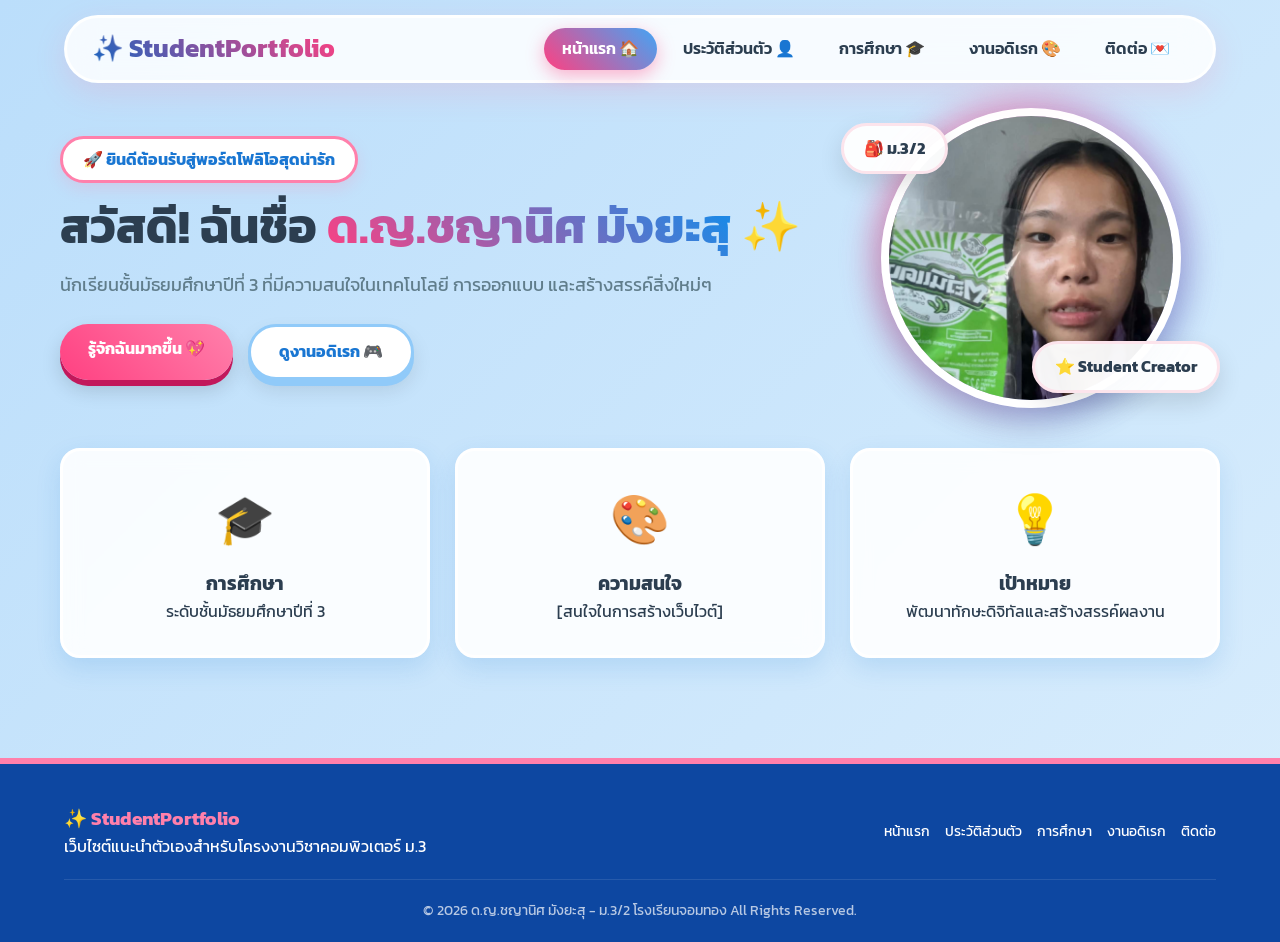
==== commit 44a4d898: "Update index.html" ====
--- a/index.html
+++ b/index.html
@@ -37,7 +37,7 @@
 
             <div class="hero-image-container">
                 <div class="profile-bg-circle"></div>
-                <img src="https://placehold.co/400x400/FF80AB/FFFFFF/png?text=My+Profile" alt="รูปโปรไฟล์ของฉัน" class="hero-profile-img">
+                <img src="images/image4.jpg" alt="รูปโปรไฟล์ของฉัน" class="hero-profile-img">
                 <div class="floating-badge badge-1">🎒 ม.3/2</div>
                 <div class="floating-badge badge-2">⭐ Student Creator</div>
             </div>
